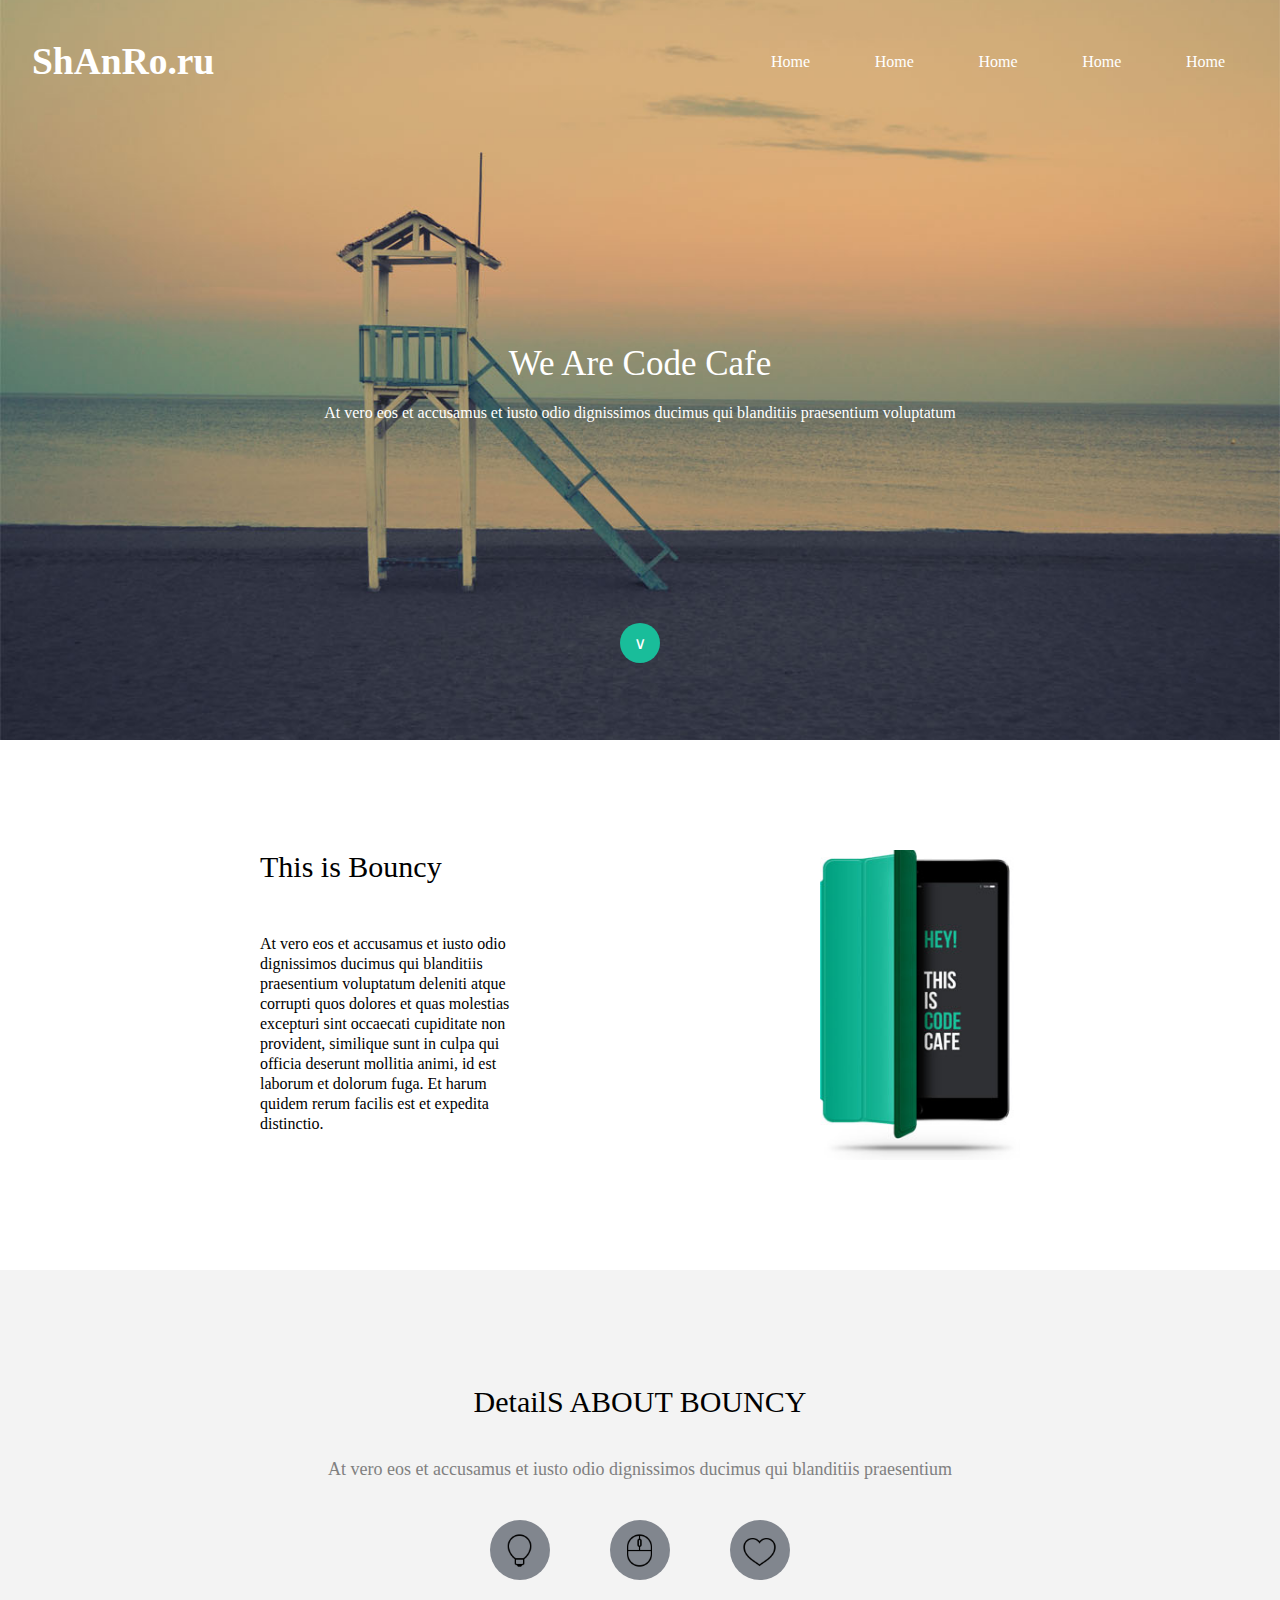
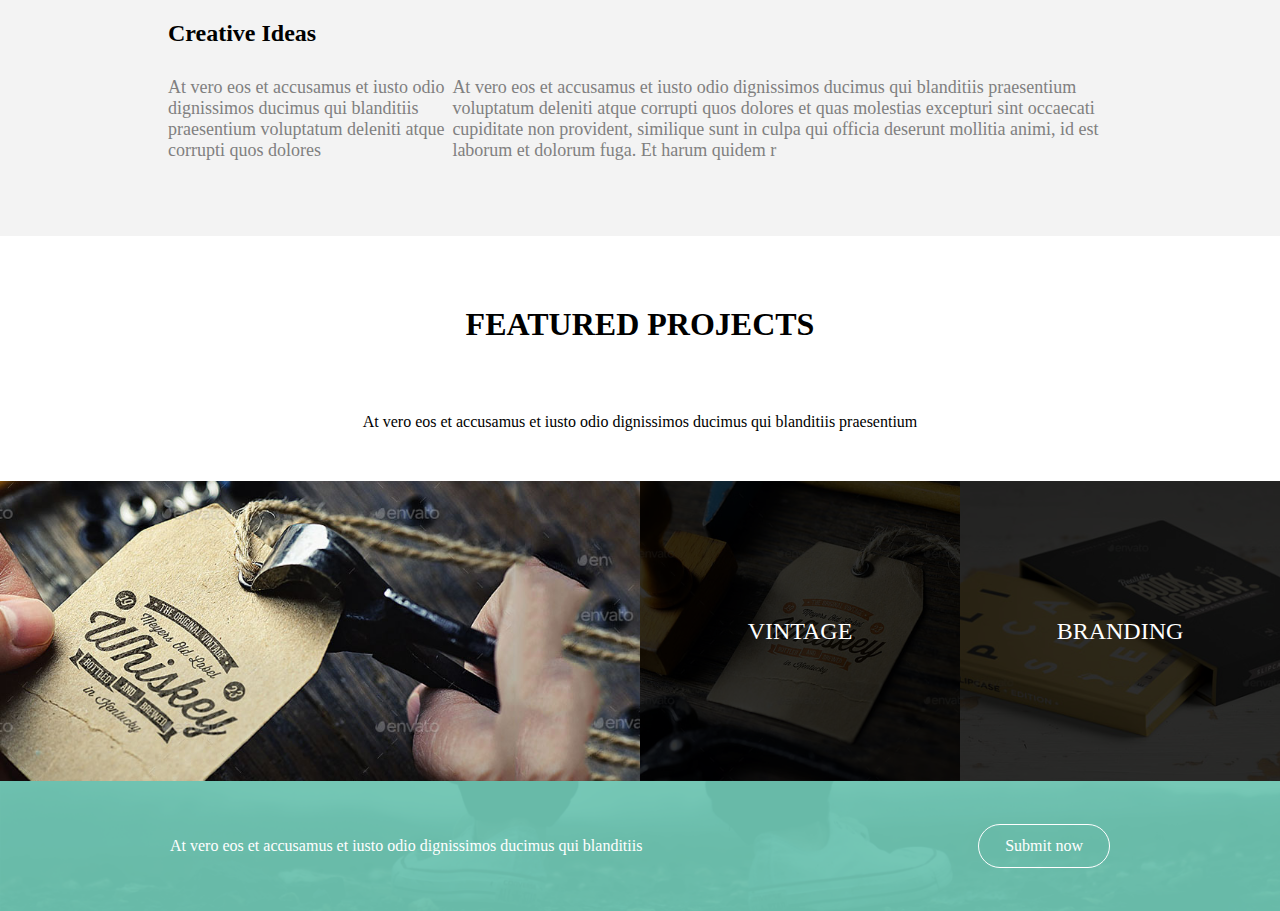
==== docs/index.html @ 05ceddb6 "Файлы для гитхаб падже" ====
<!DOCTYPE html>
<html lang="en">

<head>
    <meta charset="UTF-8">
    <meta name="viewport" content="width=device-width, initial-scale=1.0">
    <meta http-equiv="X-UA-Compatible" content="ie=edge">
    <title>ShAnRo.ru</title>
    <link rel="stylesheet" href="css/main.css">
</head>

<body>
    <div class="wrapper">
        <div class="content">
            <div class="hero_block">
                <header class="hero_header">
                    <div class="logo">
                        <h2>ShAnRo.ru</h2>
                    </div>
                    <nav class="nav_menu">
                        <ul class="menu_list">
                            <li class="menu_item">
                                <a href="#" class="menu_link">Home</a>
                            </li>
                            <li class="menu_item">
                                <a href="#" class="menu_link">Home</a>
                            </li>
                            <li class="menu_item">
                                <a href="#" class="menu_link">Home</a>
                            </li>
                            <li class="menu_item">
                                <a href="#" class="menu_link">Home</a>
                            </li>
                            <li class="menu_item">
                                <a href="#" class="menu_link">Home</a>
                            </li>
                        </ul>
                    </nav>
                </header>
                <div class="hero_content_text">
                    <div class="title_hero">We Are Code Cafe</div>
                    <div class="text_hero">At vero eos et accusamus et iusto odio dignissimos ducimus qui blanditiis
                        praesentium voluptatum</div>
                </div>
                <div class="hero_scroll">
                    <div class="scroll_block"><span>&or;</span></div>
                </div>
            </div>
            <div class="about_us_block">
                <div class="about_us">
                    <div class="about_us_text">
                        <div class="about_us_title">This is Bouncy</div>
                        <div class="about_us_text">At vero eos et accusamus et iusto odio dignissimos ducimus qui
                            blanditiis praesentium voluptatum deleniti atque corrupti quos dolores et quas molestias
                            excepturi sint occaecati cupiditate non provident, similique sunt in culpa qui officia
                            deserunt mollitia animi, id est laborum et dolorum fuga. Et harum quidem rerum facilis est
                            et expedita distinctio. </div>
                    </div>
                    <div class="about_us_img">
                        <span></span>
                    </div>
                </div>
            </div>
            <div class="detal_about">
                <div class="detal_about_us">
                    <div class="detal_one_block">
                        <div class="detal_title">DetailS ABOUT BOUNCY</div>
                        <div class="detal_text">At vero eos et accusamus et iusto odio dignissimos ducimus qui
                            blanditiis praesentium</div>
                        <div class="detal_touch">
                            <div class="one_ico"><span></span></div>
                            <div class="two_ico"><span></span></div>
                            <div class="three_ico"><span></span></div>
                        </div>
                    </div>
                    <div class="detal_two_block">
                        <div class="detal_title">
                            <h2>Creative Ideas</h2>
                        </div>
                        <div class="detal_text">
                            <div class="detal_text_one">
                                At vero eos et accusamus et iusto odio dignissimos ducimus qui blanditiis praesentium
                                voluptatum deleniti atque corrupti quos dolores
                            </div>
                            <div class="detal_text_two">At vero eos et accusamus et iusto odio dignissimos ducimus qui
                                blanditiis praesentium voluptatum deleniti atque corrupti quos dolores et quas molestias
                                excepturi sint occaecati cupiditate non provident, similique sunt in culpa qui officia
                                deserunt mollitia animi, id est laborum et dolorum fuga. Et harum quidem r</div>
                        </div>
                    </div>
                </div>
                <div class="our_projects">
                    <div class="our_projects_text">
                        <h1>FEATURED PROJECTS</h1>
                        <span>At vero eos et accusamus et iusto odio dignissimos ducimus qui blanditiis
                            praesentium</span>
                    </div>
                    <div class="our_projects_gallery">
                        <div class="projects_img">
                            <ul class="projects_list">
                                <li class="projects_one">
                                    <span></span>
                                </li>
                                <li class="projects_two">
                                    <span></span>
                                    <div class="text">VINTAGE</div>
                                </li>
                                <li class="projects_three">
                                    <span></span>
                                    <div class="text">BRANDING</div>
                                </li>
                            </ul>
                        </div>
                    </div>
                    <div class="our_projects_zakaz">
                        <div class="zakaz_in">
                            <div class="zakaz_text">At vero eos et accusamus et iusto odio dignissimos ducimus qui
                                blanditiis </div>
                            <a href="#" class="zakaz_link">Submit now</a>
                        </div>

                    </div>
                </div>
            </div>
        </div>
        <footer class="footer"></footer>
    </div>
</body>

</html>
---- docs/css/main.css ----
* {
  margin: 0;
  padding: 0; }

html,
body {
  height: 100%; }

.wrapper {
  display: flex;
  flex-direction: column;
  min-height: 100%;
  overflow: hidden; }

.content {
  flex: 1 0 auto; }

.footer {
  flex: 0 0 auto; }

.hero_block {
  min-height: 740px;
  height: 100%;
  width: 100vw;
  background-image: url("/img/layer.jpg");
  background-size: cover;
  background-position: center;
  background-repeat: no-repeat;
  display: flex;
  flex-direction: column;
  justify-content: space-between; }

.about_us_block {
  min-height: 500px;
  height: 100%;
  width: 100vw;
  background: #fff;
  display: flex;
  flex-direction: column;
  justify-content: space-between; }

.detal_about {
  min-height: 575px;
  height: 100%;
  width: 100vw;
  background: #f3f3f3;
  display: flex;
  flex-direction: column;
  justify-content: space-between; }

.our_projects {
  min-height: 675px;
  height: 100%;
  width: 100vw;
  background: #fff;
  display: flex;
  flex-direction: column;
  justify-content: space-between; }

.hero_header {
  display: flex;
  width: 95%;
  margin: 0 auto;
  justify-content: space-between;
  align-items: center;
  padding: 40px 0; }
  .hero_header .logo {
    display: flex;
    font-size: 25px;
    color: #fff;
    font-family: inherit; }
  .hero_header .nav_menu {
    display: flex; }
    .hero_header .nav_menu .menu_list {
      display: flex;
      width: 500px;
      align-items: center;
      justify-content: space-between;
      list-style: none; }
      .hero_header .nav_menu .menu_list .menu_item {
        display: flex;
        font-size: 16px; }
        .hero_header .nav_menu .menu_list .menu_item:hover {
          border: 1px solid #fff;
          border-radius: 50px; }
        .hero_header .nav_menu .menu_list .menu_item .menu_link {
          padding: 7px 23px;
          text-decoration: none;
          color: #fff; }

.hero_content_text {
  display: flex;
  flex-direction: column;
  justify-content: center;
  align-items: center; }
  .hero_content_text .title_hero {
    font-size: 35px;
    color: #fff;
    padding: 20px; }
  .hero_content_text .text_hero {
    font-size: 16px;
    color: #fff; }

.hero_scroll {
  display: flex;
  justify-content: center;
  align-items: center;
  margin-bottom: 77px; }
  .hero_scroll .scroll_block {
    width: 40px;
    height: 40px;
    background: #19bd9a;
    border-radius: 50%;
    display: flex;
    justify-content: center;
    align-items: center; }
    .hero_scroll .scroll_block span {
      color: #fff;
      font-size: 17px; }

.about_us_block .about_us {
  padding: 110px 260px;
  display: flex;
  justify-content: space-between; }
  .about_us_block .about_us .about_us_text {
    display: flex;
    flex-direction: column;
    width: 60%; }
    .about_us_block .about_us .about_us_text .about_us_title {
      font-size: 30px; }
    .about_us_block .about_us .about_us_text .about_us_text {
      margin-top: 50px;
      line-height: 20px; }
  .about_us_block .about_us .about_us_img {
    width: 200px;
    height: 310px;
    display: flex; }
    .about_us_block .about_us .about_us_img span {
      width: 100%;
      height: 100%;
      background-image: url("/img/layer2.jpg");
      background-size: cover;
      background-position: center;
      background-repeat: no-repeat; }

.detal_about .detal_about_us {
  padding: 75px 168px;
  display: flex;
  flex-direction: column;
  justify-content: space-between;
  align-items: center; }
  .detal_about .detal_about_us .detal_one_block {
    display: flex;
    flex-direction: column;
    justify-content: space-between;
    align-items: center; }
    .detal_about .detal_about_us .detal_one_block .detal_title {
      font-size: 30px;
      padding: 40px; }
  .detal_about .detal_about_us .detal_text {
    font-size: 18px;
    color: gray; }
  .detal_about .detal_about_us .detal_touch {
    display: flex;
    justify-content: space-between;
    width: 300px;
    padding: 40px; }
    .detal_about .detal_about_us .detal_touch .one_ico {
      width: 60px;
      height: 60px;
      border-radius: 50%;
      background: #81868e;
      display: flex;
      justify-content: center;
      align-items: center; }
      .detal_about .detal_about_us .detal_touch .one_ico:hover {
        background: #19bd9a; }
      .detal_about .detal_about_us .detal_touch .one_ico span {
        background-image: url(/img/ico/ico.png);
        background-size: cover;
        background-position: center;
        background-repeat: no-repeat;
        width: 35px;
        height: 35px;
        display: flex; }
    .detal_about .detal_about_us .detal_touch .two_ico {
      width: 60px;
      height: 60px;
      border-radius: 50%;
      background: #81868e;
      display: flex;
      justify-content: center;
      align-items: center; }
      .detal_about .detal_about_us .detal_touch .two_ico:hover {
        background: #19bd9a; }
      .detal_about .detal_about_us .detal_touch .two_ico span {
        background-image: url(/img/ico/ico2.png);
        background-size: cover;
        background-position: center;
        background-repeat: no-repeat;
        width: 35px;
        height: 35px;
        display: flex; }
    .detal_about .detal_about_us .detal_touch .three_ico {
      width: 60px;
      height: 60px;
      border-radius: 50%;
      background: #81868e;
      display: flex;
      justify-content: center;
      align-items: center; }
      .detal_about .detal_about_us .detal_touch .three_ico:hover {
        background: #19bd9a; }
      .detal_about .detal_about_us .detal_touch .three_ico span {
        background-image: url(/img/ico/ico3.png);
        background-size: cover;
        background-position: center;
        background-repeat: no-repeat;
        width: 35px;
        height: 35px;
        display: flex; }
.detal_about .detal_two_block {
  display: flex;
  flex-direction: column; }
  .detal_about .detal_two_block .detal_text {
    display: flex;
    margin-top: 30px; }

.our_projects .our_projects_text {
  display: flex;
  flex-direction: column;
  align-items: center; }
  .our_projects .our_projects_text h1 {
    padding: 70px; }
  .our_projects .our_projects_text span {
    padding: 0 0 50px 0; }
.our_projects .our_projects_gallery {
  display: flex;
  justify-content: center;
  align-items: center; }
  .our_projects .our_projects_gallery .projects_img {
    display: flex;
    width: 100%; }
    .our_projects .our_projects_gallery .projects_img .projects_list {
      display: flex;
      align-items: center;
      justify-content: space-between;
      width: 100%; }
      .our_projects .our_projects_gallery .projects_img .projects_list .projects_one {
        width: 50%;
        display: flex;
        height: 300px;
        transition: background-color .3s;
        cursor: pointer;
        transition: width .3s; }
        .our_projects .our_projects_gallery .projects_img .projects_list .projects_one:hover {
          width: 100%; }
        .our_projects .our_projects_gallery .projects_img .projects_list .projects_one span {
          background-image: url("/img/works/work.jpg");
          background-size: cover;
          background-position: center;
          background-repeat: no-repeat;
          height: 100%;
          width: 100%; }
      .our_projects .our_projects_gallery .projects_img .projects_list .projects_two {
        display: flex;
        width: 25%;
        height: 300px;
        cursor: pointer;
        position: relative;
        transition: width .3s; }
        .our_projects .our_projects_gallery .projects_img .projects_list .projects_two::before {
          content: "";
          width: 100%;
          height: 100%;
          background-color: rgba(0, 0, 0, 0.8);
          position: absolute;
          transition: background-color .3s; }
        .our_projects .our_projects_gallery .projects_img .projects_list .projects_two:hover:before {
          content: "";
          width: 100%;
          height: 100%;
          background-color: transparent;
          position: absolute; }
        .our_projects .our_projects_gallery .projects_img .projects_list .projects_two:hover {
          width: 50%; }
          .our_projects .our_projects_gallery .projects_img .projects_list .projects_two:hover .text {
            opacity: 0; }
        .our_projects .our_projects_gallery .projects_img .projects_list .projects_two span {
          background-image: url("/img/works/work2.jpg");
          background-size: cover;
          background-position: center;
          background-repeat: no-repeat;
          height: 100%;
          width: 100%; }
        .our_projects .our_projects_gallery .projects_img .projects_list .projects_two .text {
          position: absolute;
          top: 50%;
          left: 50%;
          transform: translate(-50%, -50%);
          color: #fff;
          font-size: 24px; }
      .our_projects .our_projects_gallery .projects_img .projects_list .projects_three {
        display: flex;
        width: 25%;
        height: 300px;
        cursor: pointer;
        transition: width .3s;
        position: relative; }
        .our_projects .our_projects_gallery .projects_img .projects_list .projects_three::before {
          content: "";
          width: 100%;
          height: 100%;
          background-color: rgba(0, 0, 0, 0.8);
          position: absolute;
          transition: background-color .3s; }
        .our_projects .our_projects_gallery .projects_img .projects_list .projects_three:hover:before {
          content: "";
          width: 100%;
          height: 100%;
          background-color: transparent;
          position: absolute; }
        .our_projects .our_projects_gallery .projects_img .projects_list .projects_three:hover .text {
          opacity: 0; }
        .our_projects .our_projects_gallery .projects_img .projects_list .projects_three:hover {
          width: 50%; }
          .our_projects .our_projects_gallery .projects_img .projects_list .projects_three:hover .text {
            opacity: 0; }
        .our_projects .our_projects_gallery .projects_img .projects_list .projects_three span {
          background-image: url("/img/works/work3.jpg");
          background-size: cover;
          background-position: center;
          background-repeat: no-repeat;
          height: 100%;
          width: 100%; }
        .our_projects .our_projects_gallery .projects_img .projects_list .projects_three .text {
          position: absolute;
          top: 50%;
          left: 50%;
          transform: translate(-50%, -50%);
          color: #fff;
          font-size: 24px; }
.our_projects .our_projects_zakaz {
  display: flex;
  width: 100%;
  height: 130px;
  justify-content: space-between;
  align-items: center;
  background-image: url(/img/works/foot.png);
  background-size: cover;
  background-position: center;
  background-repeat: no-repeat; }
  .our_projects .our_projects_zakaz .zakaz_in {
    padding: 0 170px;
    display: flex;
    justify-content: space-between;
    width: 100%;
    height: 100%;
    align-items: center;
    background: rgba(26, 164, 134, 0.6); }
    .our_projects .our_projects_zakaz .zakaz_in .zakaz_text {
      color: #fff; }
    .our_projects .our_projects_zakaz .zakaz_in .zakaz_link {
      padding: 12px 26px;
      border: 1px solid #fff;
      border-radius: 50px;
      text-decoration: none;
      color: #fff; }

/*# sourceMappingURL=main.css.map */
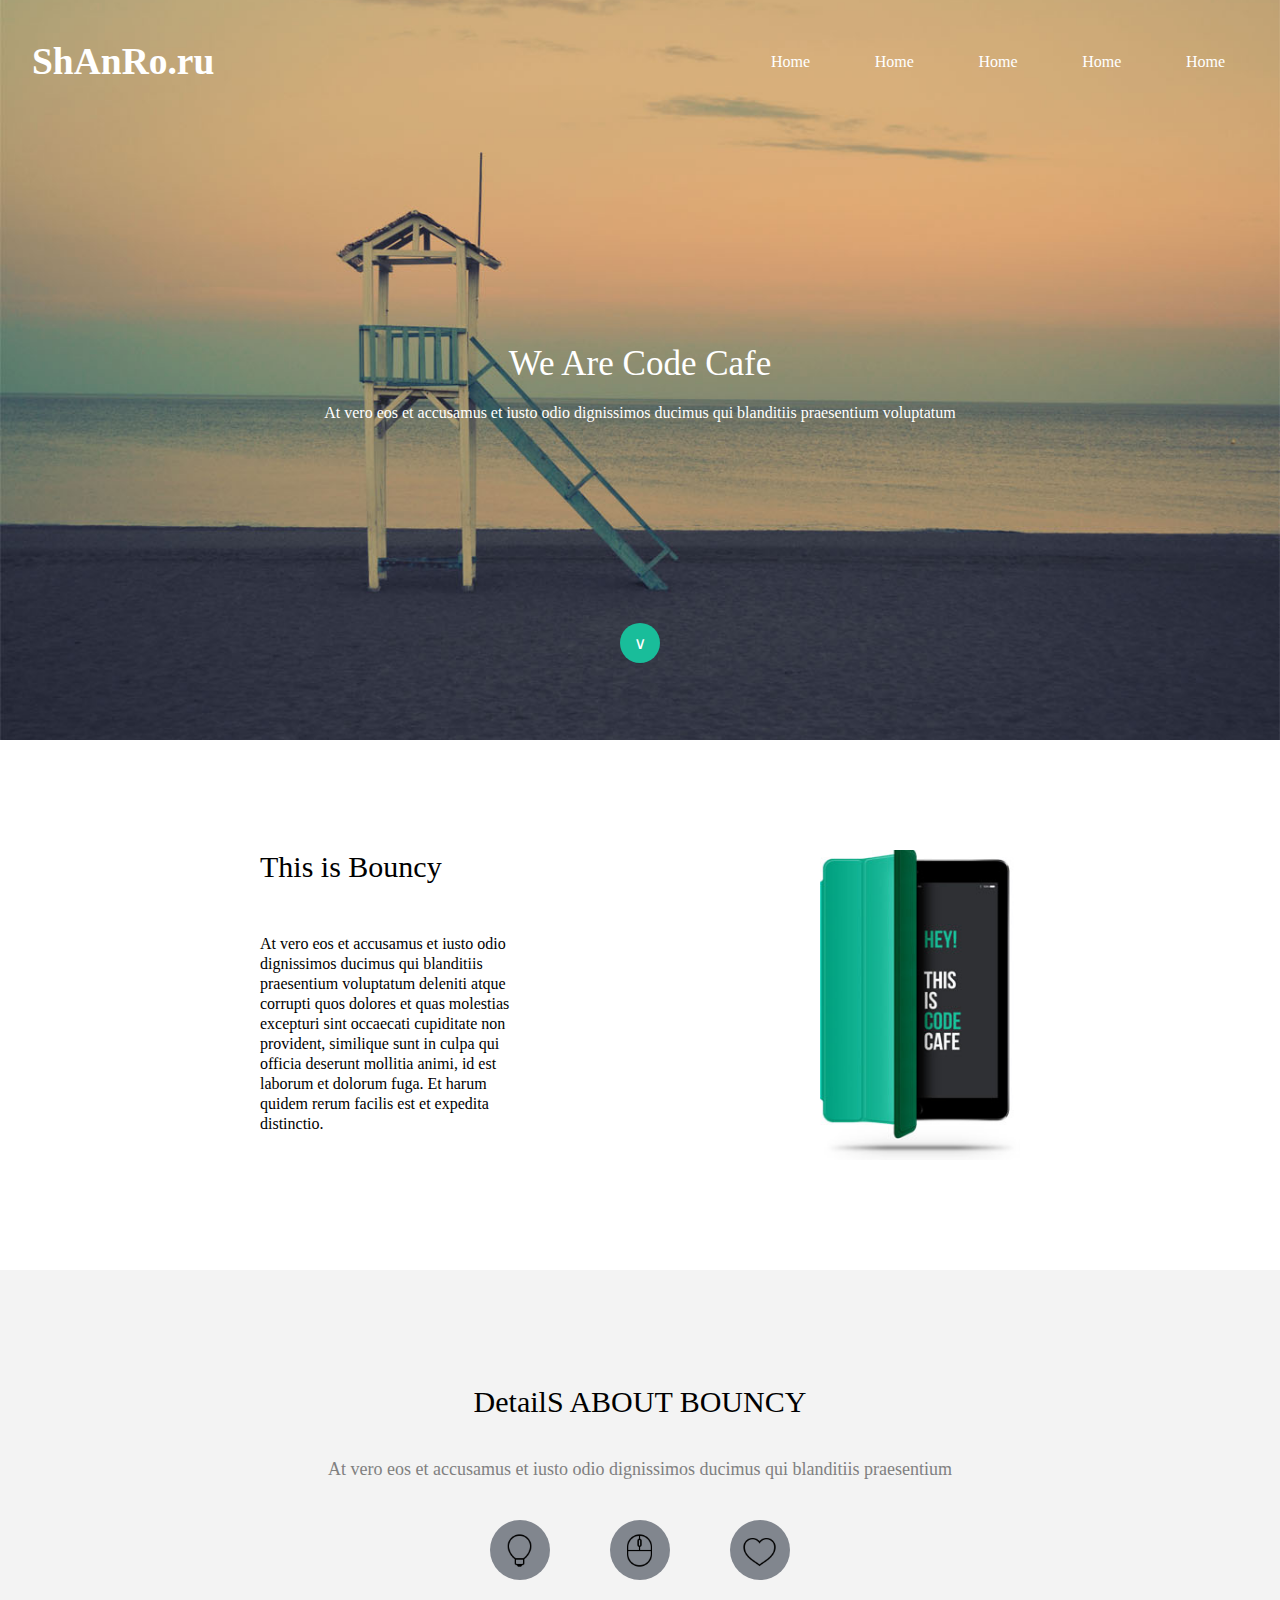
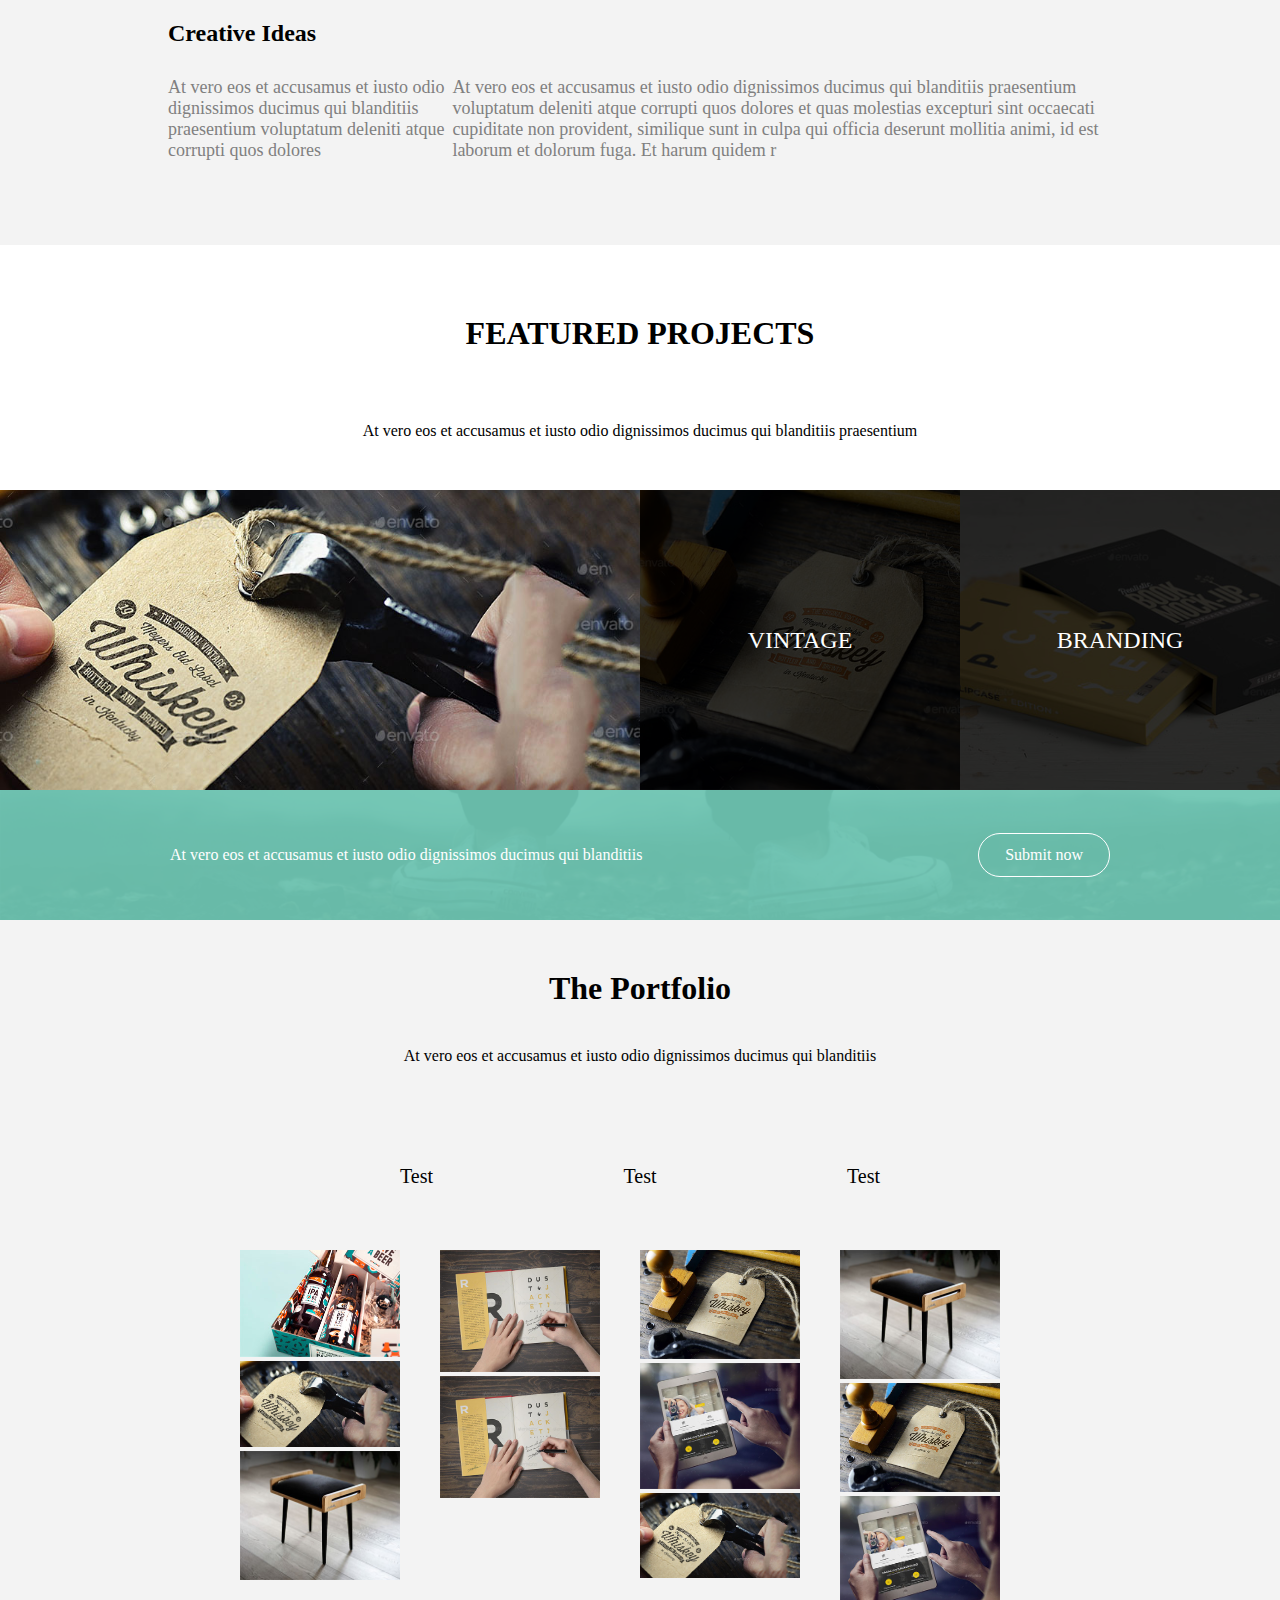
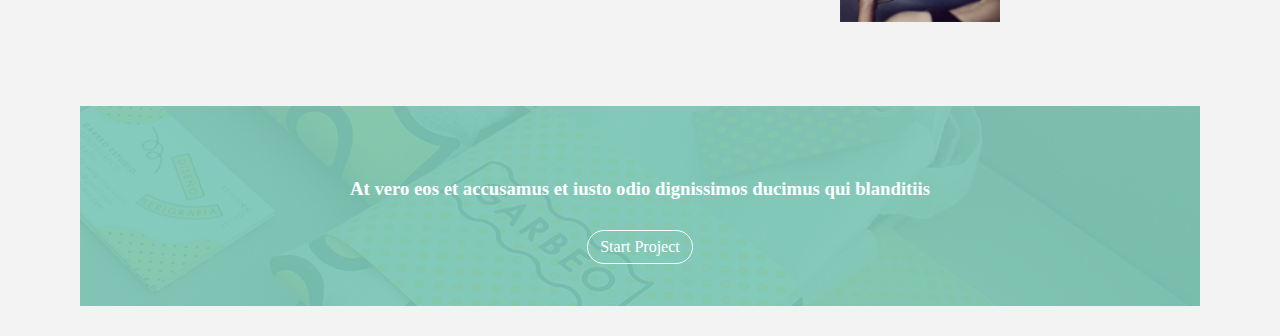
==== commit c7778fa9: "Доделал Слайдер с проектами и сделал кнопку Начать проект" ====
--- a/docs/index.html
+++ b/docs/index.html
@@ -7,6 +7,7 @@
     <meta http-equiv="X-UA-Compatible" content="ie=edge">
     <title>ShAnRo.ru</title>
     <link rel="stylesheet" href="css/main.css">
+    <script src="https://ajax.googleapis.com/ajax/libs/jquery/2.2.0/jquery.min.js"></script>
 </head>
 
 <body>
@@ -89,6 +90,7 @@
                         </div>
                     </div>
                 </div>
+            </div>
                 <div class="our_projects">
                     <div class="our_projects_text">
                         <h1>FEATURED PROJECTS</h1>
@@ -121,10 +123,47 @@
 
                     </div>
                 </div>
-            </div>
+                <div class="gallery">
+                    <div class="title_gallery">
+                        <h1>The Portfolio</h1>
+                        <span>At vero eos et accusamus et iusto odio dignissimos ducimus qui blanditiis</span>
+                    </div>
+                    <div class="gallery_menu">
+                        <ul class="gallery_list">
+                            <li class="gallery_item">Test</li>
+                            <li class="gallery_item">Test</li>
+                            <li class="gallery_item">Test</li>
+                        </ul>
+                    </div>
+                    <div class="gallery_this">
+                        <div id="container">
+                                <div class="item "><img src="/img/works/wor.jpg" alt=""></div>
+                                <div class="item "><img src="/img/works/wor2.jpg" alt=""></div>
+                                <div class="item "><img src="/img/works/work2.jpg" alt=""></div>
+                                <div class="item "><img src="/img/works/wor3.jpg" alt=""></div>
+                                <div class="item "><img src="/img/works/work.jpg" alt=""></div>
+                                <div class="item "><img src="/img/works/wor4.jpg" alt=""></div>
+                                <div class="item "><img src="/img/works/wor2.jpg" alt=""></div>
+                                <div class="item"><img src="/img/works/work2.jpg" alt=""></div>
+                                <div class="item "><img src="/img/works/wor3.jpg" alt=""></div>
+                                <div class="item "><img src="/img/works/work.jpg" alt=""></div>
+                                <div class="item "><img src="/img/works/wor4.jpg" alt=""></div>                            
+                        </div>
+                    </div>
+                </div>
+                <div class="start_proj">
+                    <div class="start">
+                        <h3>At vero eos et accusamus et iusto odio dignissimos ducimus qui blanditiis</h3>
+                        <a href="#" class="start_link">Start Project</a>
+                    </div>
+                </div>
         </div>
         <footer class="footer"></footer>
     </div>
+    <script src="/js/masonry.pkgd.js"></script>
+    <script src="/js/imagesloaded.pkgd.js"></script>
+    <script src="/js/gallery.js"></script>
+    <script src="/js/imgload.js"></script>
 </body>
 
 </html>--- a/docs/css/main.css
+++ b/docs/css/main.css
@@ -56,6 +56,13 @@
   display: flex;
   flex-direction: column;
   justify-content: space-between; }
+
+.gallery {
+  height: 100%;
+  width: 100vw;
+  background: #f3f3f3;
+  display: flex;
+  flex-direction: column; }
 
 .hero_header {
   display: flex;
@@ -367,4 +374,89 @@
       text-decoration: none;
       color: #fff; }
 
+.gallery .title_gallery {
+  display: flex;
+  flex-direction: column;
+  justify-content: center;
+  align-items: center;
+  padding: 50px; }
+  .gallery .title_gallery span {
+    padding: 40px; }
+.gallery .gallery_menu {
+  display: flex;
+  justify-content: center;
+  align-items: center;
+  width: 100%; }
+  .gallery .gallery_menu .gallery_list {
+    display: flex;
+    justify-content: space-between;
+    align-items: center;
+    list-style: none;
+    width: 100%;
+    padding: 0 400px; }
+    .gallery .gallery_menu .gallery_list .gallery_item {
+      display: flex;
+      font-size: 20px;
+      cursor: pointer;
+      padding: 10px 0;
+      transition: border-bottom .2s;
+      border-bottom: 2px solid transparent; }
+      .gallery .gallery_menu .gallery_list .gallery_item:hover {
+        border-bottom: 2px solid #1aa486; }
+.gallery .gallery_this {
+  padding: 50px 125px; }
+  .gallery .gallery_this #container {
+    display: flex;
+    margin: 0 auto;
+    width: 800px; }
+  .gallery .gallery_this .item {
+    width: 20%; }
+    .gallery .gallery_this .item img {
+      width: 100%;
+      height: 100%; }
+  .gallery .gallery_this .item.w2 {
+    width: 35%; }
+    .gallery .gallery_this .item.w2 img {
+      width: 100%;
+      height: 100%; }
+
+.start_proj {
+  width: 100vw;
+  height: 100%;
+  display: flex;
+  justify-content: center;
+  align-items: center;
+  background: #f3f3f3;
+  padding: 30px 0; }
+  .start_proj .start {
+    width: 1120px;
+    height: 200px;
+    background-image: url("/img/works/foot2.png");
+    background-size: cover;
+    background-position: center;
+    background-repeat: no-repeat;
+    display: flex;
+    flex-direction: column;
+    align-items: center;
+    justify-content: center;
+    position: relative; }
+    .start_proj .start::before {
+      content: "";
+      width: 100%;
+      height: 100%;
+      background: rgba(26, 164, 134, 0.5);
+      position: absolute;
+      z-index: 1; }
+    .start_proj .start h3 {
+      z-index: 2;
+      color: #fff;
+      padding: 30px; }
+    .start_proj .start .start_link {
+      z-index: 2;
+      color: #fff;
+      padding: 7px 12px;
+      border-radius: 50px;
+      border: 1px solid #fff;
+      text-decoration: none; }
+
 /*# sourceMappingURL=main.css.map */
